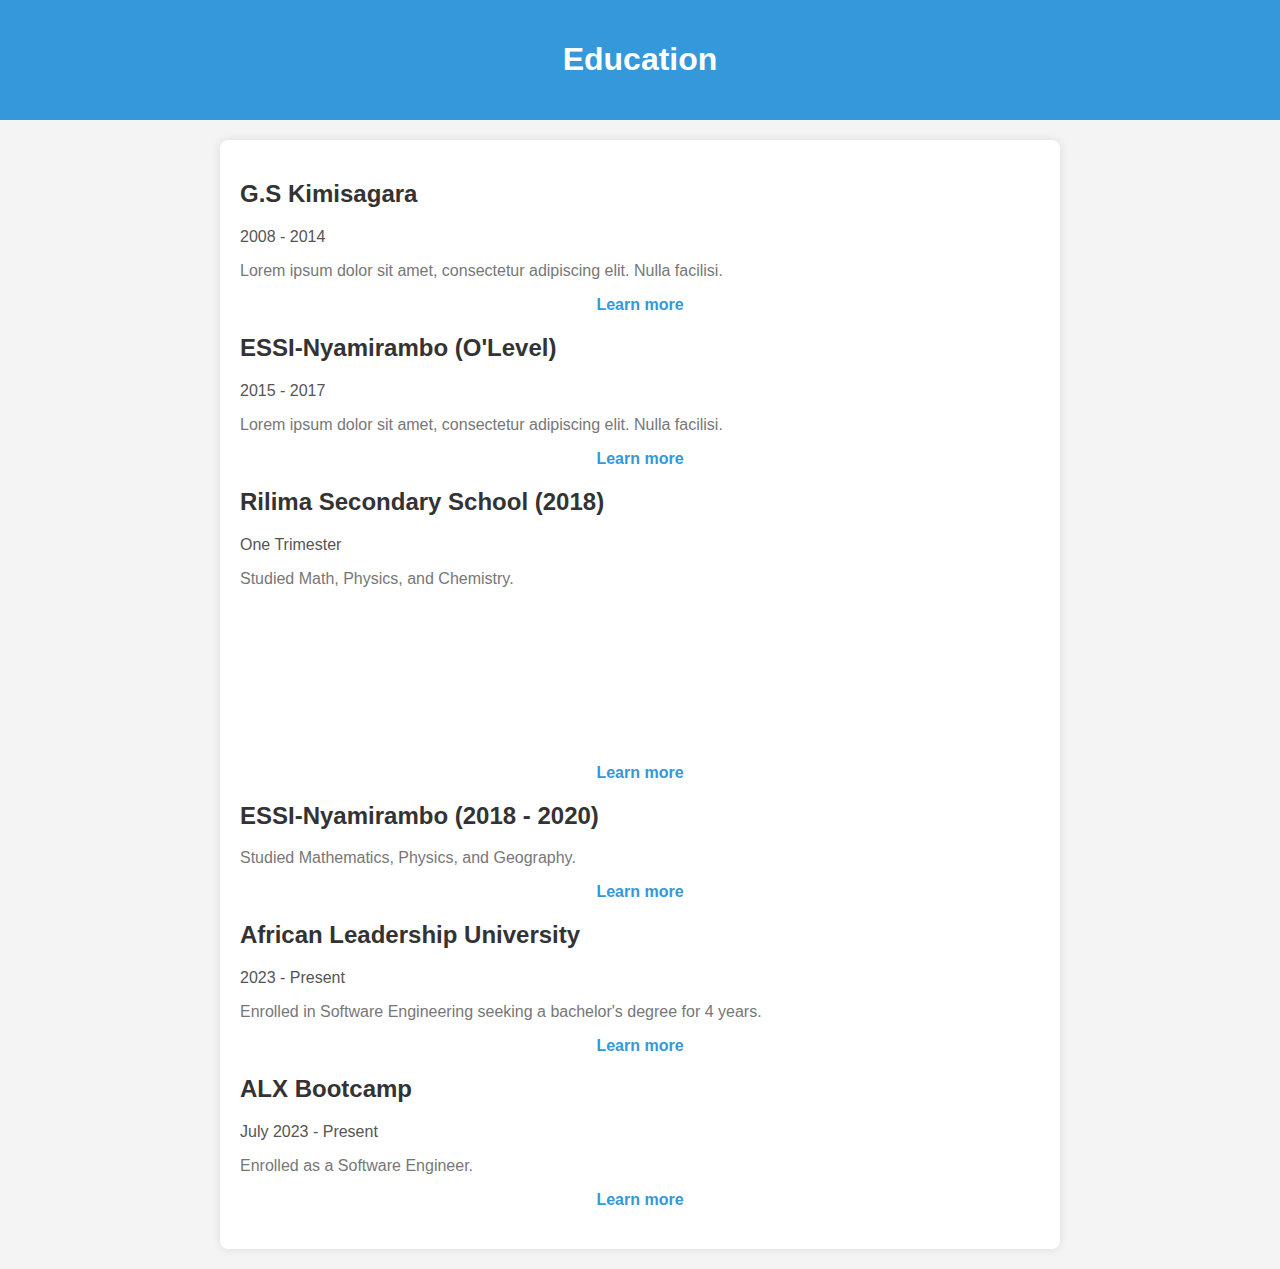
==== edu.html @ 647b43d8 "This is Enock" ====
<!DOCTYPE html>
<html lang="en">
<head>
    <meta charset="UTF-8">
    <meta name="viewport" content="width=device-width, initial-scale=1.0">
    <title>Education</title>
    <link rel="stylesheet" href="/edu.css">
</head>
<body>

<header>
    <h1>Education</h1>
</header>

<section id="education-section">
    <article class="education">
        <h2>G.S Kimisagara</h2>
        <p class="date">2008 - 2014</p>
        <p class="description">Lorem ipsum dolor sit amet, consectetur adipiscing elit. Nulla facilisi.</p>
        <a href="#" class="school-link" target="_blank">Learn more</a>
    </article>

    <article class="education">
        <h2>ESSI-Nyamirambo (O'Level)</h2>
        <p class="date">2015 - 2017</p>
        <p class="description">Lorem ipsum dolor sit amet, consectetur adipiscing elit. Nulla facilisi.</p>
        <a href="#" class="school-link" target="_blank">Learn more</a>
    </article>

    <article class="education">
        <h2>Rilima Secondary School (2018)</h2>
        <p class="date">One Trimester</p>
        <p class="description">Studied Math, Physics, and Chemistry.</p>
        <!-- Add image and link for the school -->
        <div class="school-image" style="background-image: url('school_images/rilima_school.jpg');"></div>
        <a href="#" class="school-link" target="_blank">Learn more</a>
    </article>

    <article class="education">
        <h2>ESSI-Nyamirambo (2018 - 2020)</h2>
        <p class="description">Studied Mathematics, Physics, and Geography.</p>
        <a href="#" class="school-link" target="_blank">Learn more</a>
    </article>

    <article class="education">
        <h2>African Leadership University</h2>
        <p class="date">2023 - Present</p>
        <p class="description">Enrolled in Software Engineering seeking a bachelor's degree for 4 years.</p>
        <a href="#" class="school-link" target="_blank">Learn more</a>
    </article>

    <article class="education">
        <h2>ALX Bootcamp</h2>
        <p class="date">July 2023 - Present</p>
        <p class="description">Enrolled as a Software Engineer.</p>
        <a href="#" class="school-link" target="_blank">Learn more</a>
    </article>

</section>

<script src="script.js"></script>

</body>
</html>
---- edu.css ----
body {
    font-family: 'Arial', sans-serif;
    background-color: #f4f4f4;
    margin: 0;
    padding: 0;
}

header {
    background-color: #3498db;
    color: #fff;
    text-align: center;
    padding: 20px;
}

#education-section {
    max-width: 800px;
    margin: 20px auto;
    background-color: #fff;
    border-radius: 8px;
    box-shadow: 0 0 10px rgba(0, 0, 0, 0.1);
    padding: 20px;
}

.education {
    margin-bottom: 20px;
}

.education h2 {
    color: #333;
}

.date {
    color: #555;
}

.description {
    color: #777;
}

.school-image {
    height: 150px;
    background-size: cover;
    background-position: center;
    margin-bottom: 10px;
}

.school-link {
    display: block;
    text-align: center;
    color: #3498db;
    text-decoration: none;
    font-weight: bold;
}
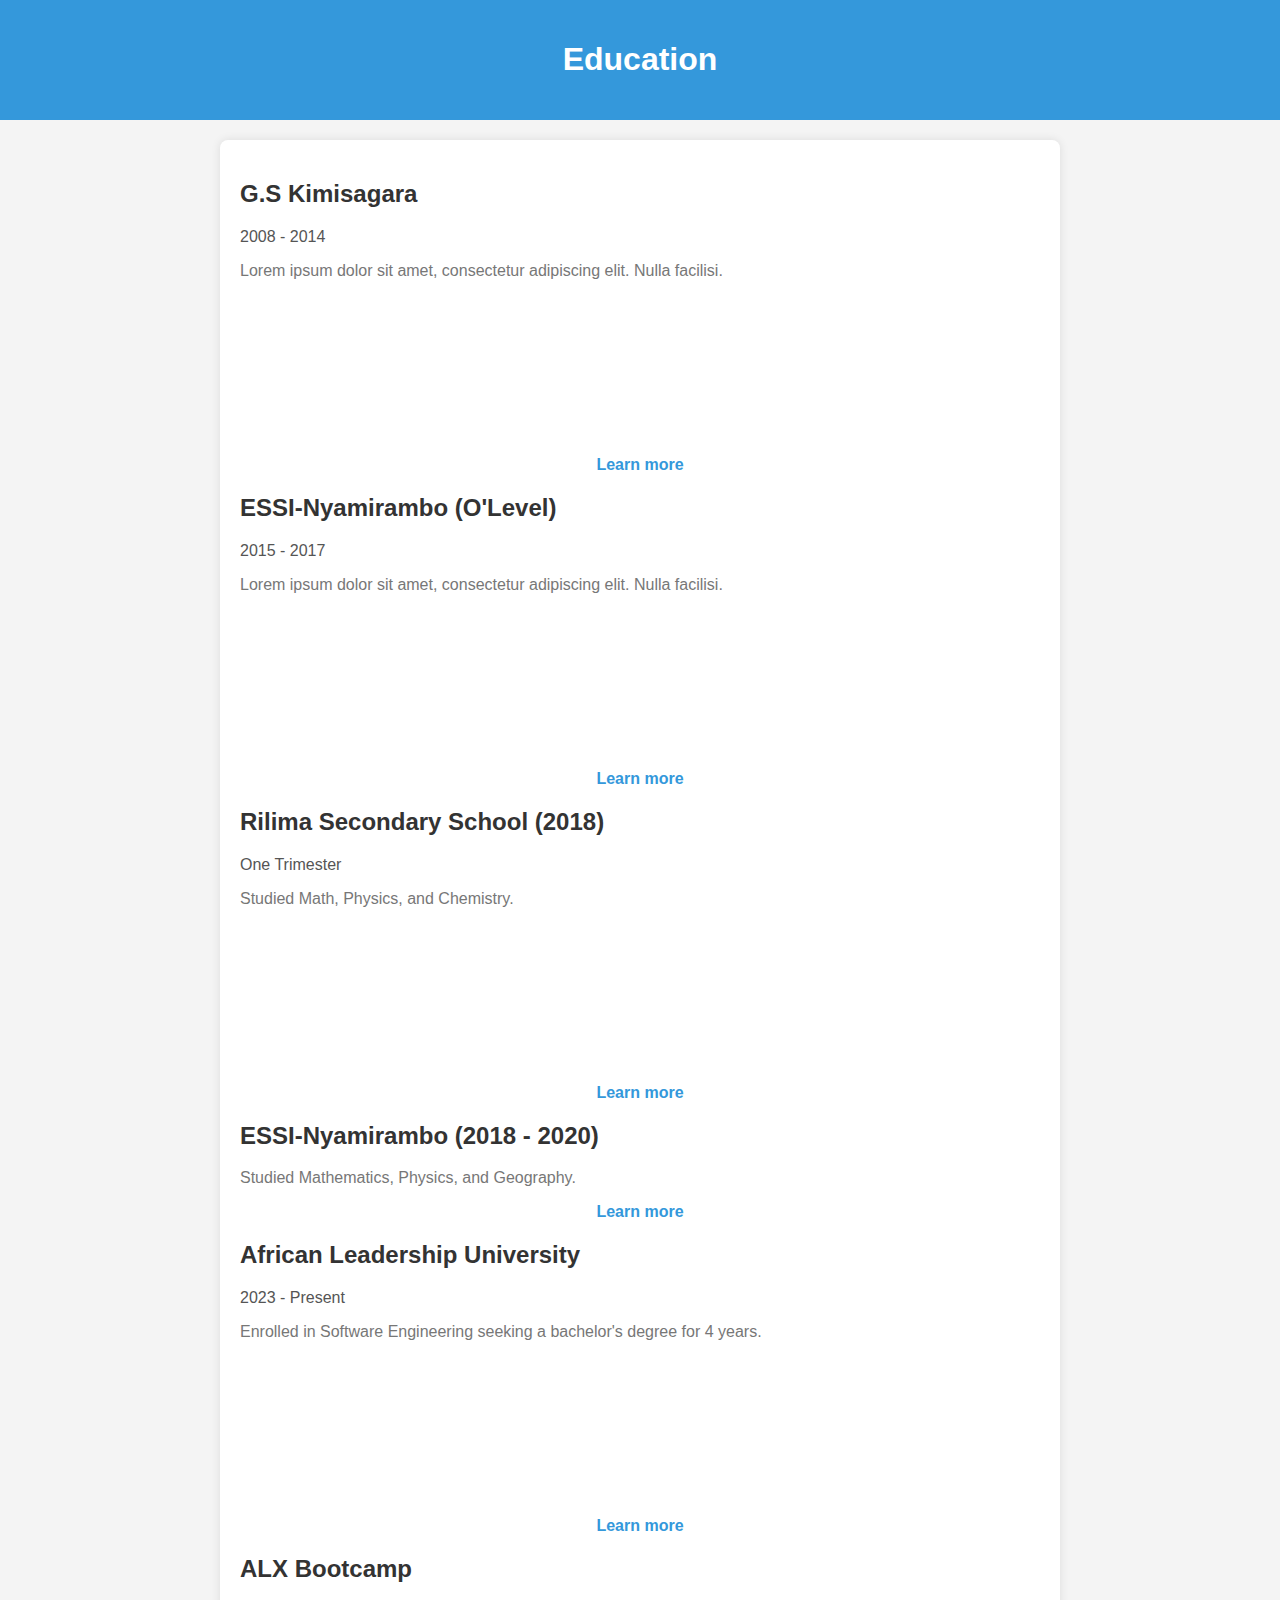
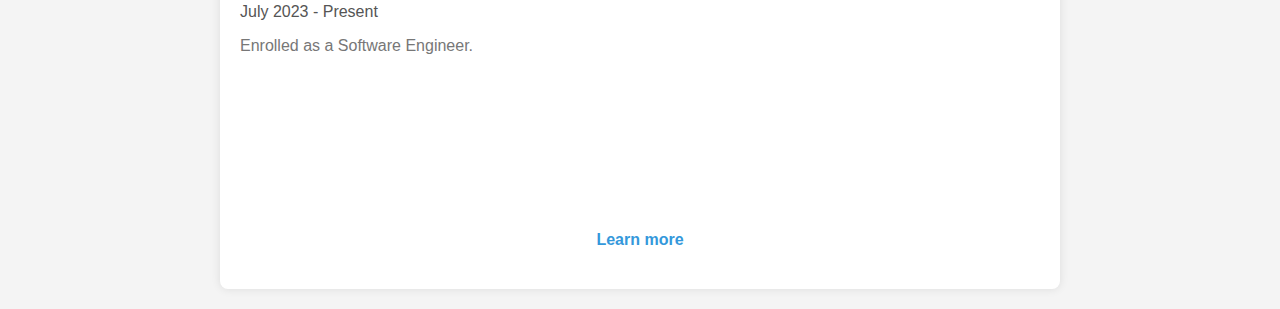
==== commit f18bb713: "This is Enock" ====
--- a/edu.html
+++ b/edu.html
@@ -17,6 +17,7 @@
         <h2>G.S Kimisagara</h2>
         <p class="date">2008 - 2014</p>
         <p class="description">Lorem ipsum dolor sit amet, consectetur adipiscing elit. Nulla facilisi.</p>
+        <div class="school-image" style="background-image: url('school_images/rilima_school.jpg');"></div>
         <a href="#" class="school-link" target="_blank">Learn more</a>
     </article>
 
@@ -24,6 +25,8 @@
         <h2>ESSI-Nyamirambo (O'Level)</h2>
         <p class="date">2015 - 2017</p>
         <p class="description">Lorem ipsum dolor sit amet, consectetur adipiscing elit. Nulla facilisi.</p>
+        <div class="school-image" style="background-image: url('school_images/rilima_school.jpg');"></div>
+
         <a href="#" class="school-link" target="_blank">Learn more</a>
     </article>
 
@@ -46,6 +49,7 @@
         <h2>African Leadership University</h2>
         <p class="date">2023 - Present</p>
         <p class="description">Enrolled in Software Engineering seeking a bachelor's degree for 4 years.</p>
+        <div class="school-image" style="background-image: url('school_images/rilima_school.jpg');"></div>
         <a href="#" class="school-link" target="_blank">Learn more</a>
     </article>
 
@@ -53,6 +57,7 @@
         <h2>ALX Bootcamp</h2>
         <p class="date">July 2023 - Present</p>
         <p class="description">Enrolled as a Software Engineer.</p>
+        <div class="school-image" style="background-image: url('school_images/rilima_school.jpg');"></div>
         <a href="#" class="school-link" target="_blank">Learn more</a>
     </article>
 
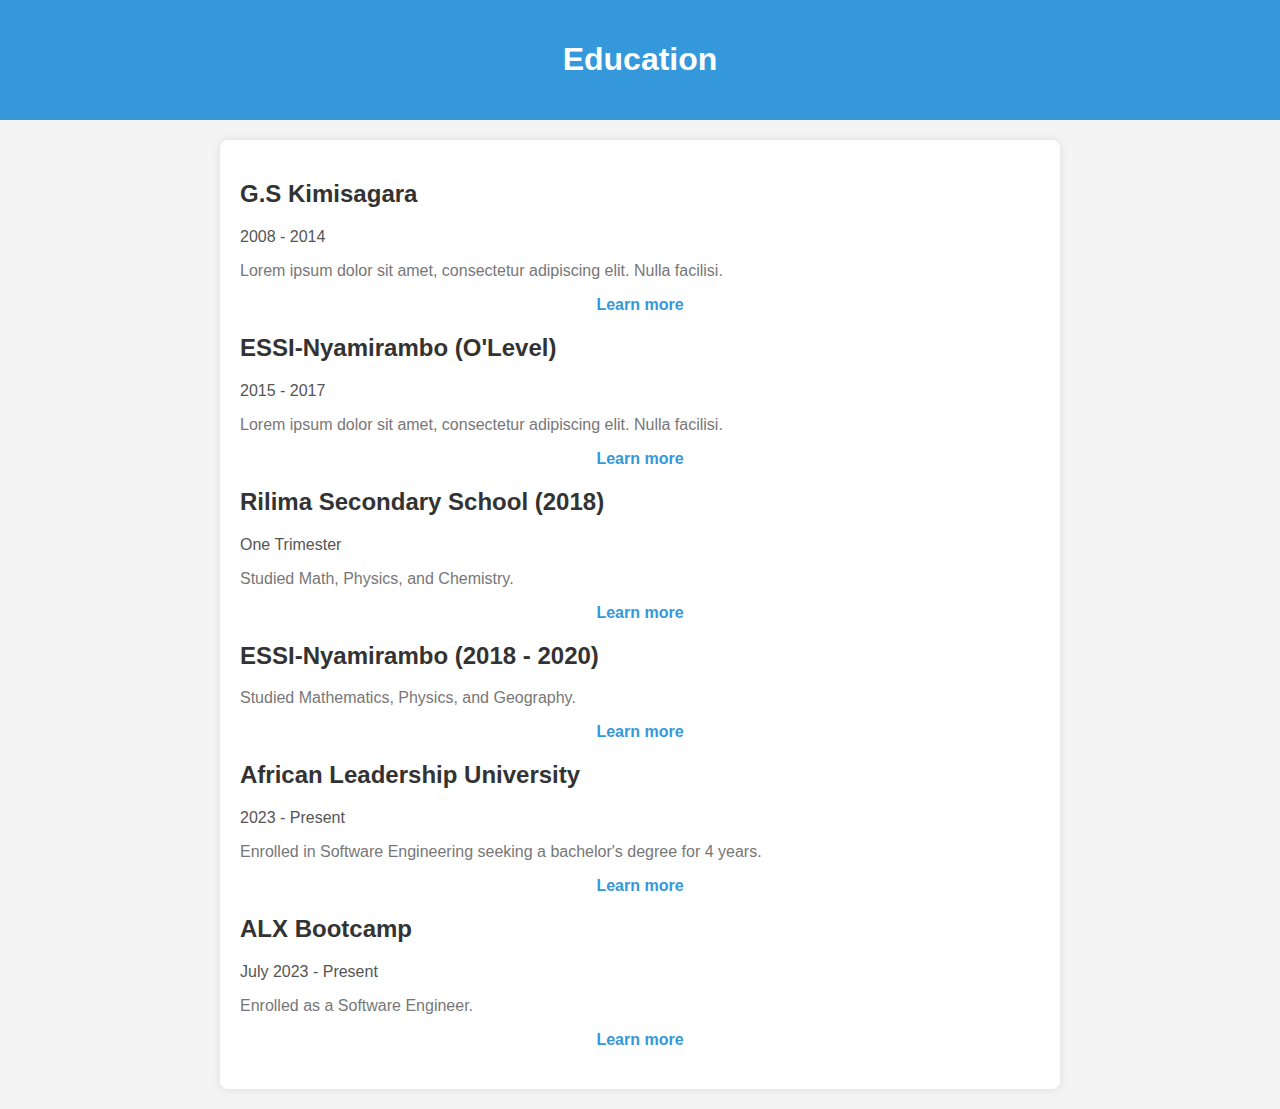
==== commit 5b78fdf9: "This is Enock" ====
--- a/edu.html
+++ b/edu.html
@@ -17,17 +17,15 @@
         <h2>G.S Kimisagara</h2>
         <p class="date">2008 - 2014</p>
         <p class="description">Lorem ipsum dolor sit amet, consectetur adipiscing elit. Nulla facilisi.</p>
-        <div class="school-image" style="background-image: url('school_images/rilima_school.jpg');"></div>
-        <a href="#" class="school-link" target="_blank">Learn more</a>
+        <a href="https://web.facebook.com/p/GSKimisagaras-English-Club-100068352490299/?_rdc=1&_rdr" class="school-link" target="_blank">Learn more</a>
     </article>
 
     <article class="education">
         <h2>ESSI-Nyamirambo (O'Level)</h2>
         <p class="date">2015 - 2017</p>
         <p class="description">Lorem ipsum dolor sit amet, consectetur adipiscing elit. Nulla facilisi.</p>
-        <div class="school-image" style="background-image: url('school_images/rilima_school.jpg');"></div>
 
-        <a href="#" class="school-link" target="_blank">Learn more</a>
+        <a href="https://essinyamirambo.ac.rw" class="school-link" target="_blank">Learn more</a>
     </article>
 
     <article class="education">
@@ -35,30 +33,27 @@
         <p class="date">One Trimester</p>
         <p class="description">Studied Math, Physics, and Chemistry.</p>
         <!-- Add image and link for the school -->
-        <div class="school-image" style="background-image: url('school_images/rilima_school.jpg');"></div>
-        <a href="#" class="school-link" target="_blank">Learn more</a>
+        <a href="https://twitter.com/GsRilima" class="school-link" target="_blank">Learn more</a>
     </article>
 
     <article class="education">
         <h2>ESSI-Nyamirambo (2018 - 2020)</h2>
         <p class="description">Studied Mathematics, Physics, and Geography.</p>
-        <a href="#" class="school-link" target="_blank">Learn more</a>
+        <a href="https://essinyamirambo.ac.rw/" class="school-link" target="_blank">Learn more</a>
     </article>
 
     <article class="education">
         <h2>African Leadership University</h2>
         <p class="date">2023 - Present</p>
         <p class="description">Enrolled in Software Engineering seeking a bachelor's degree for 4 years.</p>
-        <div class="school-image" style="background-image: url('school_images/rilima_school.jpg');"></div>
-        <a href="#" class="school-link" target="_blank">Learn more</a>
+        <a href="http://surl.li/qszyz" class="school-link" target="_blank">Learn more</a>
     </article>
 
     <article class="education">
         <h2>ALX Bootcamp</h2>
         <p class="date">July 2023 - Present</p>
         <p class="description">Enrolled as a Software Engineer.</p>
-        <div class="school-image" style="background-image: url('school_images/rilima_school.jpg');"></div>
-        <a href="#" class="school-link" target="_blank">Learn more</a>
+        <a href="http://surl.li/qszzx" class="school-link" target="_blank">Learn more</a>
     </article>
 
 </section>
